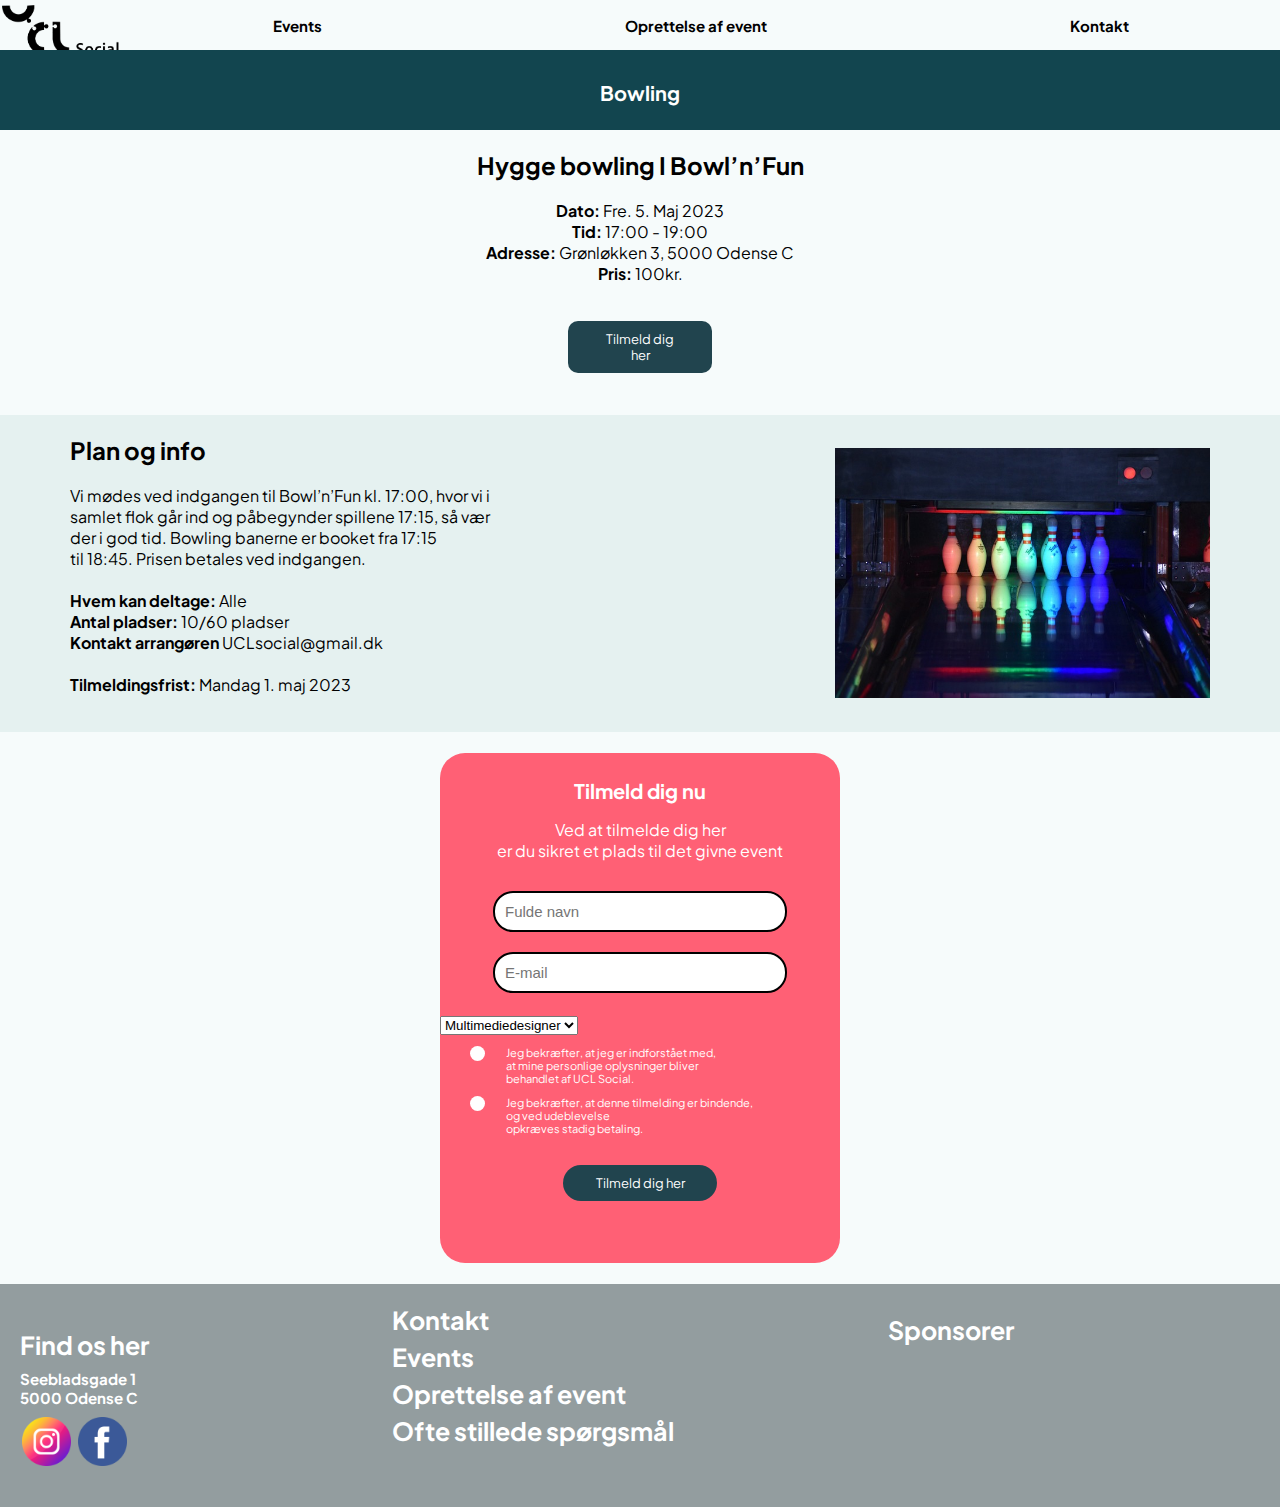
==== bowling.html @ ae9332de "." ====
<!DOCTYPE html>
<html lang="da">
<head>
    <meta charset="UTF-8">
    <meta http-equiv="X-UA-Compatible" content="IE=edge">
    <meta name="viewport" content="width=device-width, initial-scale=1.0">
    <link rel="stylesheet" href="style.css" />
    <script src="java/script.js" defer></script>
    <link href="https://fonts.googleapis.com/css2?family=Plus+Jakarta+Sans:ital,wght@0,200;0,300;0,400;0,500;0,600;0,700;0,800;1,200;1,300;1,400;1,500;1,600;1,700;1,800&display=swap" rel="stylesheet">
    <title>Bowling</title>
</head>
<body>
    <header>
        <a href="index.html"> <img id="logo" src="img/logo.png" alt="logo"></a>
        <a class="tekstheader" href="events.html">Events</a>
        <a class="tekstheader" href="opret.html">Oprettelse af event</a>
        <a class="tekstheader" href="kontakt.html">Kontakt</a>
    </header>

   <main>
<div class="bannerbowling">
  <p>Bowling</p>
  </div>

<div class="bowlinginfo">
<h2>Hygge bowling I Bowl’n’Fun</h2>
<p><span class="tekstbold">Dato:</span> Fre. 5. Maj 2023 <br>
    <span class="tekstbold">Tid:</span> 17:00 - 19:00 <br>
    <span class="tekstbold">Adresse:</span> Grønløkken 3, 5000 Odense C <br>
    <span class="tekstbold">Pris:</span> 100kr.</p>
             <br>
<a href="#tilmedlingscroll" class="eventbutton">Tilmeld dig her</a>
 <br> <br>
</div>
<div class="bagrundsbjælke bbbowling">
  <br>
<img class="bowlingkejler" src="img/bowling-pins-g79dc12763_640.jpg" alt="bowlingkejler">
<div class="pogi">
<h2>Plan og info</h2>
<p> Vi mødes ved indgangen til Bowl’n’Fun kl. 17:00, hvor vi i <br>
   samlet flok går ind og  påbegynder spillene 17:15, så vær <br>
    der i god tid. Bowling banerne er booket fra 17:15 <br>
    til 18:45. Prisen betales ved indgangen.
    <br>
    <br>
  <span class="tekstbold">Hvem kan deltage:</span> Alle <br>
    <span class="tekstbold">Antal pladser:</span> 10/60 pladser<br>
    <span class="tekstbold">Kontakt arrangøren</span> UCLsocial@gmail.dk
    <br>
    <br>
    <span class="tekstbold">Tilmeldingsfrist:</span> Mandag 1. maj 2023</p>
    <br>
  </div>
</div>
<br>
<div class="tilmedlingblanket" id="tilmedlingscroll">
  <p class="tilmelddignu">Tilmeld dig nu</p>
  <p class="tekstitilmeld">Ved at tilmelde dig her <br>
er du sikret et plads til det givne event
  </p>
  <input type="text" placeholder="Fulde navn" class="inputfelter">
  </input>
  <input type="text" placeholder="E-mail" class="inputfelter">

  <select id="dropdownselect">
      <option value="multimediedesigner">Multimediedesigner</option>
      <option value="finansøkonom">Finansøkonom</option>
      <option value="markedsøkonom">Markedsøkonom</option>
  </select>

  </input>
  <label id="tekst1" class="container">
    <input type="checkbox" checked="checked">
    <p class="tekstiblanket">Jeg bekræfter, at jeg er indforstået med, <br>
      at mine personlige oplysninger bliver <br>
      behandlet af UCL Social. </p>
    <span class="checkmark"></span>


    <label id="tekst2" class="container">
      <input type="checkbox" checked="checked">
      <p class="tekstiblanket">Jeg bekræfter, at denne tilmelding er
        bindende, <br>
        og ved udeblevelse <br>
        opkræves stadig betaling.</p>
      <span class="checkmark"></span>
  </label>
  </label>

  <a href="#" class="eventbuttontilmeld">Tilmeld dig her</a>

  </div>

<br>
   </main>
   <footer>
             <div class="pfooter">
               <h3>Find os her</h3>
               <p>Seebladsgade 1</p>
               <p>5000 Odense C</p>
               <img src="img/instagram.png" alt="instagram">
               <img src="img/facebook.png" alt="facebook">
             </div>

             <div class="footer">
               <ul>
                 <li><a href="kontakt.html">Kontakt</a></li>
                 <li><a href="events.html">Events</a></li>
                 <li><a href="opret.html">Oprettelse af event</a></li>
                 <li><a href="kontakt.html">Ofte stillede spørgsmål</a></li>
               </ul>
             </div>



               <div class="sfooter">
                 <p>Sponsorer</p>
               </div>


               <!--sponsorer-->
           </footer>


</body>
</html>
---- style.css ----
html{
  height: 100%;
  scroll-behavior: smooth;
}
/*Til alle sider*/
.tekstbold{
  font-weight: bold;

}

.pogi{
  margin-left: 15px;
}

body {
    background-color: #F6FBFB;
    font-family: "Plus Jakarta Sans";
    margin: auto;
}

/*Main*/
main {
    display: flex;
    flex-direction: column;
}

/*Header*/
#logo {
    height: 6vh;
    margin-top: 5px;
    margin-left: 2px;
}

header {
    display: flex;
    justify-content: space-around;
    height: 50px;
    margin-top: auto;
}

.tekstheader {
    font-size: 15px;
    text-decoration: none;
    color: black;
    margin: auto;
    font-weight: bold;
}

h1 {
    font-size: 20px;
    text-align: center;
    color: white;
}

/*Navigation*/

/*Footer*/
footer {
  padding: 20px;
  text-align: left;
  background-color: #939D9F;
  text-decoration: none;
  font-weight: bold;
  color: white;
    }
.pfooter {
margin-bottom: 15px;

}
.pfooter h3 {
font-size: 15px;
margin-bottom: 8px;
}
.pfooter p {
  font-size: 10px;
}
.pfooter p, .footer ul, .sfooter p  {
  margin: 0;
  padding: 0;
  list-style: none;
      }
.footer {
  flex: 1;
  margin-right: 20px;
  }
.footer ul li {
  margin-bottom: 5px;
}
.footer ul li a {
  color: white;
  text-decoration: none;
  font-size: 15px;
}
.footer ul li a:hover {
  text-decoration: underline;
}
.pfooter img {
  display: inline-block;
   margin: 2px;
   width: 25px;
   height: 25px;
}
.sfooter p{
  font-size: 15px;
  margin-top: 10px;
      }

/*Specielt på forskellige sider*/
#popup {
    display: none;
    position: fixed;
    top: 50%;
    left: 50%;
    transform: translate(-50%, -50%);
    background-color: white;
    padding: 20px;
    border: 1px solid black;
    box-shadow: 0px 0px 10px black;
  }

/*Forsiden*/
.overskriftbaggrund {
    height: 68px;
    width: 100%;
    background-color: #12454F;
    margin-top: -5px;
    /*columns: 3;*/
    display: flex;
    justify-content: space-around;
}

#sealleevents {
    color: white;
    font-size: 10px;
    margin-top: 40px;
}

.eventtilboks{
  width: 100%;
  margin-bottom: -30px;
}

.eventtilboks2{
  display: none;
  visibility: hidden;

}
/*Countdown*/

.countdownbaggrund {
  background: rgba(229, 241, 240, 0.5);
  width: 380px;
  margin: auto;
  height: 200px;
  margin-bottom: 10px;
}

.countdownboks {
  background-color: #12454F;
  width: 90%;
  height: 40%;
  margin: auto;
}

.countdowntekst2 {
  font-size: 20px;
  color: white;
  font-weight: bold;
  text-align: center;
  padding-top: 10px;
  display: flex;
  justify-content: space-around;
  word-spacing: 100px;
}

.countdowntekst3 {
  font-size: 20px;
  color: white;
  font-weight: bold;
  text-align: center;
  padding-top: 10px;
  display: flex;
  justify-content: space-around;
  word-spacing: 50px;
}

.countdowntekst1 {
  color: black;
  font-size: 20px;
  text-align: center;
}
#indtilnæsteevent {
  padding-top: 10px;
}

.linje {
  border-left: 3px solid white;
  height: 90%;
}

.linje1 {
  margin-left: 100px;
  margin-top: -75px;
}

.linje2 {
  margin-left: 220px;
  margin-top: -65px;
}

/*slideshow*/
#slideshowbillede {
    width: 100%;
}

/*forsidebokse*/
.forsideboks {
    width: 279px;
    height: 371px;
    background-color: #ED6B78;
    margin-top: 25px;
    margin-left: auto;
    margin-right: auto;
}
.forsideboks1 {
display: none;
}

.forsideimgboks {
    width: 224px;
    height: 207px;
    display: block;
    margin:auto;
    padding-top: 30px;
}

.tekstiboks{
    color: white;
    margin: auto;
    padding-top: 25px;
    text-align: center;
}
.tekstiboks1{

}

/*Slideshow billeder */
.slideshow{
  max-width: 1000px;
  position: relative;
  width: 100%;
  display: flex;
  justify-content: center;
  margin: auto;
}

/* Fading animation */
.fade {
  animation-name: fade;
  animation-duration: 1.5s;
}    
.billederedigering{
  width: 500px;
  height: 250px;
}

/* prikker under billede */
.dot {
  height: 7px;
  width: 7px;
  margin: 0 2px;
  background-color: #bbb;
  border-radius: 50%;
  display: inline-block;
  transition: background-color 0.6s ease;
}
.dots{
  text-align:center
}
.active {
  background-color: #717171;
}
/*Events siden*/
.overskifte {
  height: 68px;
  width: 100%;
  background-color: #12454F;
  margin-top: -5px;
  display: flex;
  justify-content: space-around;
  }

  .eventboks1 {
    padding: 10px;
    width: 305px;
    margin: 20px auto;
    text-align: left;
    background-color: #FF6075;
    margin-top: -80px;
    border-style: solid;
    border-color: grey;

  }
  .eventboks2 {
    padding: 10px;
    width: 305px;
    margin: 20px auto;
    text-align: left;
    background-color: #E5F1F0;
    margin-top: -80px;
    border-style: solid;
    border-color: grey;

  }

  .eventoverskift, .eventtekst, .tilmeldtext {
    color: #12454F;
  }

  .img {
    padding: 10px;
    width: 405px;
    margin: 20px auto;
    }

  .img img {
      max-width:100%;
      height:auto;
    }

  .tilbowling, .tilmeldtext{
font-size: 15px;
}

.bowlingoverskift, .eventoverskift{
font-size: 20px;
}

  .bowlingtekst, .eventtekst {
    margin-top: 10px;
    line-height: 25px;
    font-size: 13px;
    text-align: left;
    margin-left: 30px;
  }

  .læsmere {
    text-decoration: none;
    color: white;
    text-decoration: underline;
  }

  .her {
    text-decoration: none;
    color: #12454F;
    text-decoration: underline;
  }

/*Oprettelse af event*/
.opret {
  text-align: center;
  margin-top: 30px;
  }

  .dit{
 font-size: 20px;
 font-weight: bold;
}

.eget {
 font-size: 15px;
}

.arraninfo,.eventinfo, .billeder, .beskrivelse {
text-align: center;
margin-top: 50px;
}
.arraninfo input,.eventinfo input{
text-align: center;

}

.felter, .line{
display: flex;
padding: 10px;
margin-top: 10px;
margin-left: auto;
margin-right: auto;
border-radius: 7px;
width: 253px;
font-size: 10px;
border-color: #000000;
}

.felter {
width: 253px;
}

.bibe {
font-size: 20px;
}

.filerknap {
  background-color: white;
  border-radius: 7px;
  border: solid;
  border-color: #000000;
  color: black;
  padding: 10px 32px;
  text-align: center;
  text-decoration: none;
  display: inline-block;
  font-size: 15px;
  margin-inline: 180px;
  margin-right: 20px;
  margin-left: 20px;
  }

.beskiv {
width: 288px;
height: 258px;
font-size: 10px;
border-color: #000000;
margin-left: auto;
margin-right: auto;
display: flex;
padding: 10px;
margin-top: 10px;
}

.jatilsend{
  font-size: 15px;
  color: #21444E;
}

.sendknap {
  background-color: #21444E;
  border: none;
  color: white;
  padding: 10px 32px;
  text-align: center;
  text-decoration: none;
  display: inline-block;
  font-size: 11px;
  border-radius: 10px;
  margin-right: 20px;
  margin-left: 20px;
  margin-bottom: 30px;
}


/*Opret event siden*/
.eventboks{
    height: 258px;
    background-color: #ED6B78;
    margin-top: 25px;
}
.eventbutton {
    background-color: #21444E;
    width: 80px;
    border: none;
    color: white;
    padding: 10px 32px;
    text-align: center;
    text-decoration: none;
    display: inline-block;
    font-size: 13px;
    margin-inline: 180px;
    border-radius: 10px;
    display: flex;
    margin-left: auto;
    margin-left: auto;
  }

  .eventbuttontilmeld{
    background-color: #21444E;
    border: none;
    color: white;
    padding: 10px 32px;
    text-align: center;
    text-decoration: none;
    display: block;
    font-size: 13px;
    border-radius: 20px;
    margin-left: auto;
    margin-right: auto;
    margin-top: 20px;
    margin-bottom: 20px;
    width: 90px;
  }

/*Kontakt siden*/
.tekstkontakt {
  text-align: center;
  font-size: 15px;
}

.grønfarve {
  color: #12454F;
}

.kontaktoverskrift {
  font-size: 20px;
  font-weight: bold;
  text-align: center;
  margin-top: 30px;
}

.tekstuclk {
  text-align: center;
  font-size: 15px;
  margin-top: 40px;
}

.tekstkontaktp {
  font-size: 15px;
  line-height: 25px;
  margin-left: 15px;
  margin-bottom: 25px;
}

.oftess {
  height: 34px;
  width: 316px;
  background-color: white;
  border: #000000;
  border-style: solid;
  border-radius: 10px;
  margin-top: 10px;
  margin-left: auto;
  margin-right: auto;
  margin-bottom: 10px;
}

.oftesstekst {
  font-size: 13px;
  margin-left: 5px;
  margin-top: 10px;
}

.oftesidst {
  margin-bottom: 30px;
}

.student{
width: 400px;
display: flex;
margin-left: auto;
margin-right: auto;
}

/*Bowling event*/
.bagrundsbjælke{
  background-color:#E5F1F0;
}

.bannerbowling{
    background-color:#12454F;
    height: 70px;
    color: white;
    text-align: center;
    font-weight: bold;
    padding-top: 10px;
    font-size: 20px;
}
.bowlinginfo{
    text-align: center;

}

.tilmedlingblanket{
width: 314px;
height: 410px;
background-color: #FF6075;
margin: auto;
border-radius: 25px;
}

.inputfelter {
  display: flex;
  padding: 10px;
  margin-top: 10px;
  margin-left: auto;
  margin-right: auto;
  border-radius: 20px;
  width: 186px;
  font-size: 11px;
  border-color: #000000;
  border-style:solid;
}

.bowlingkejler{
width: 50vh;
height: 30vh;
margin-top: 10px;
margin-bottom: 10px;
display: flex;
margin-left: auto;
margin-right: auto;
}

.tilmelddignu{
  color: #FFFFFF;
  text-align: center;
  font-weight: bold;
}

.tekstitilmeld{
  color: #FFFFFF;
  text-align: center;
}

/* det der holder tjek boksen det hele */
.container {
  display: block;
  position: relative;
  padding-left: 35px;
  margin-bottom: 12px;
  cursor: pointer;
  font-size: 22px;
  -webkit-user-select: none;
  -moz-user-select: none;
  -ms-user-select: none;
  user-select: none;
  justify-content: space-evenly;
}

/* gemmer tjek boks */
.container input {
  position: absolute;
  opacity: 0;
  cursor: pointer;
  height: 0;
  width: 0;
}

/* layout på tjek boks*/
.checkmark {
  position: absolute;
  top: 0;
  left: 0;
  height: 15px;
  width: 15px;
  background-color: #00FF00;
  border-radius: 50px;
}

/* hover eFFekt */
.container:hover input ~ .checkmark {
  background-color: #ccc;
}

/* når tjek boks er tjekket, bliver grøn baggrund */
.container input:checked ~ .checkmark {
  background-color: #FFFFFF;
}

/* Create the checkmark/indicator (hidden when not checked) */
.checkmark:after {
  position: absolute;
  display: none;
}

/* viser tjek eFter den er tjekket */
.container input:checked ~ .checkmark:after {
  display: block;
}
.tekstiblanket{
  font-size: 10px;
  color: #FFFFFF;
}

#tekst1{
  margin-left: 30px;
}
#tekst2{
  margin-left: -36px;
}

@media only screen and (min-width: 1080px) {

    /*Footer*/
  footer {
      padding: 20px;
      text-align: left;
      text-decoration: none;
      font-weight: bold;
      display: flex;
      }
      .pfooter, .footer, .sfooter {
        width: 30%;
      }
      .pfooter h3 {
        font-size: 25px;
      }
      .pfooter p {
        margin: 0;
        font-size: 15px;
      }

      .pfooter img {
        flex-direction: row;
        justify-content: space-between;
        margin-top: 10px;
        height: 49px;
        width: 49px;
      }

      .footer ul li a{
        font-size: 25px;
      }

      .sfooter p {
        font-size: 25px;
      }


    .musikbilledeiboks{
     display: flex;
     flex-direction: row;
    }

    .eventtilboks{
      display: none;
      visibility: hidden;
    }
   .eventbutton{
    margin: auto;
   }
   .eventboks{
    columns: 2;
   }

  .eventtilboks2{
    visibility:visible;
    width: 100%;
    height: 258px;
    display: flex;
  }
  /*Forsiden*/
  .forsideboks1 {
    display: inline;
    display: block;
    width: 279px;
    height: 371px;
    background-color: #E5F1F0;
    margin-top: 25px;
    margin-left: auto;
    margin-right: auto;
  }
  .tekstiboks1{
    color:#12454F;
    margin: auto;
    padding-top: 25px;
    text-align: center;
  }
.boksflex{
  display: flex;
}

  /*Event siden*/

  .bowlingsection {
    display: flex;
    flex-direction: row;
    margin-top: 120px;
  }

  .eventboks1 {
    height: 400px;
    width: 1500px;
    margin-left: 100px;
    order: 1;
  }


  .bowlingimg {
    width: 1000px;
    height: auto;
    transform: translate(-100px, -45px);
    order: 2;
  }

  .bowlingtekst {
    width: 300px;
    text-align: center;
    margin: auto;
  }

  .bowlingoverskift {
    margin-top: 10px;
  }

  .konkurrencesection {
    display: flex;
    flex-direction: row;
    margin-top: 120px;
  }

  .eventboks2 {
    height: 400px;
    width: 1500px;
    margin-right: 100px;
  }

  .konkurrenceimg {
    width: 1000px;
    height: auto;
    transform: translate(100px, -60px);
    margin-left: 100px;
  }

  .eventtekst {
    width: 300px;
    text-align: center;
    margin: auto;
  }

  .eventoverskift {
    margin-top: 10px;
  }


  .tursection {
    display: flex;
    flex-direction: row;
    margin-top: 120px;
  }

  .eventboks3 {
    height: 400px;
    width: 1500px;
    margin-left: 100px;
    order: 1;
  }


  .turimg {
    width: 1000px;
    height: auto;
    transform: translate(-200px, -45px);
    order: 2;
  }

  .pubcrawlsection {
    display: flex;
    flex-direction: row;
    margin-top: 120px;
  }

  .eventboks4 {
    height: 400px;
    width: 1500px;
    margin-right: 100px;
  }

  .pubcrawlimg {
    width: 1000px;
    height: auto;
    transform: translate(100px, -35px);
    margin-left: 100px;
  }

  /*Bowling*/
  .bbbowling{
    display: flex;
  }

  .bowlingkejler {
    order: 2;
    width: auto;
    height: 250px;
    margin-top: auto;
    margin-bottom: auto;
    margin-right: 70px;
  }

  .pogi {
    order: 1;
    margin-left: 70px;
    margin-top: auto;
    margin-bottom: auto;
  }

  .tilmedlingblanket {
    width: 400px;
    height: 510px;
  }

  .tilmelddignu {
    margin-top: 25px;
    font-size: 20px;
    margin-bottom: 10px;
  }

  .tekstitilmeld {
    margin-bottom: 30px;
  }

  .inputfelter {
    margin-bottom: 20px;
    width: 270px;
    font-size: 15px;
    border-color: #000000;
    border-style:solid;
  }

  .tekstiblanket {
    font-size: 11px;
  }

  .container {
    padding-left: 36px;
  }

  .eventbuttontilmeld {
    margin-top: 30px;
  }

  /*Kontakt siden*/
  .flexkontakt {
    display: flex;
    flex-direction: row;
    flex-wrap: wrap;
  }

  .uclsoverskrift {
    margin-left: 430px;
    margin-top: 50px;
  }

  .student {
    margin-left: 170px;
    margin-bottom: 50px;
  }

  .tekstkontaktp {
    margin-right: 200px;
    font-size: 15px;
  }

  .oftess {
    width: 80vh;
  }

  /*Oprettelse af event*/

        .dit{
       font-size: 40px;
      }

      .eget {
       font-size: 25px;
      }

      .felter, .line{
      font-size: 15px;
      }

      .beskiv {
        font-size: 15px;
      }

      .felter {
      width: 794px;
      height: 25px;
      }

      .bibe {
      font-size: 30px;
      }

      .jatilsend{
        font-size: 25px;
      }

      .sendknap {
        padding: 15px 60px;
        font-size: 20px;
      }


}
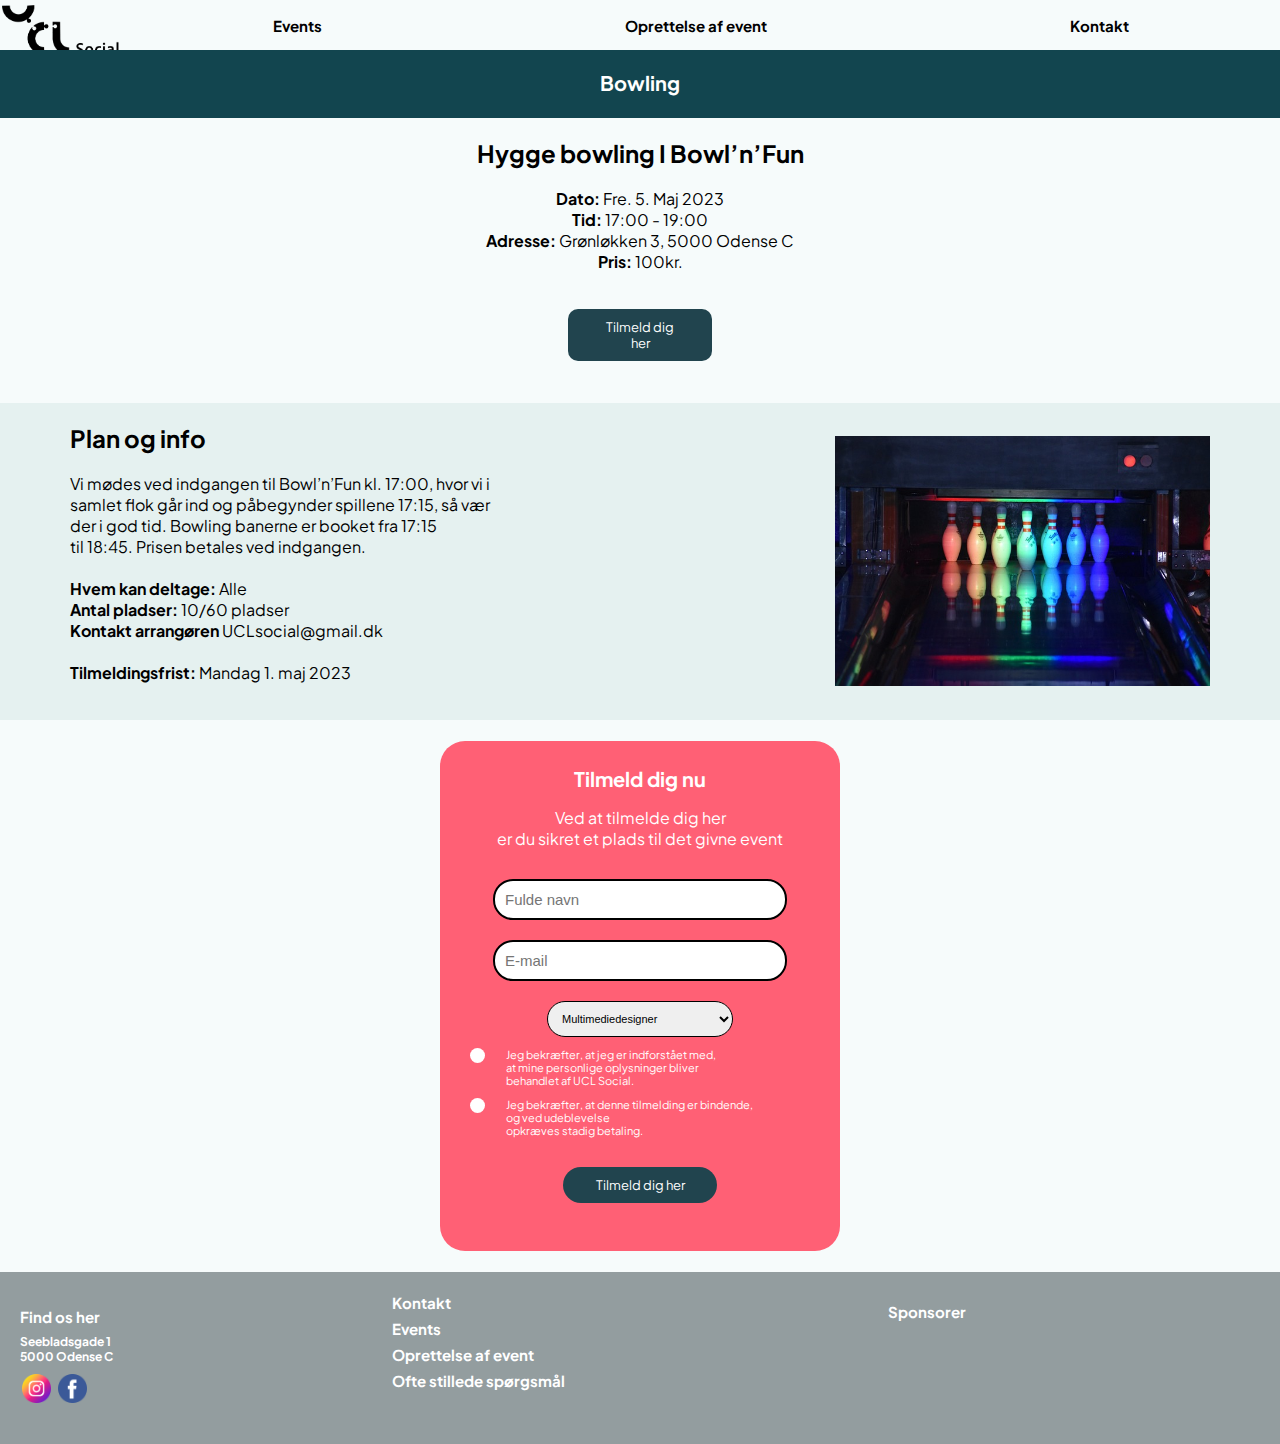
==== commit 863cc8ab: "gjort pænt i html filer" ====
--- a/bowling.html
+++ b/bowling.html
@@ -10,116 +10,115 @@
     <title>Bowling</title>
 </head>
 <body>
-    <header>
-        <a href="index.html"> <img id="logo" src="img/logo.png" alt="logo"></a>
-        <a class="tekstheader" href="events.html">Events</a>
-        <a class="tekstheader" href="opret.html">Oprettelse af event</a>
-        <a class="tekstheader" href="kontakt.html">Kontakt</a>
-    </header>
+  <header>
+    <a href="index.html"> <img id="logo" src="img/logo.png" alt="logo"></a>
+    <a class="tekstheader" href="events.html">Events</a>
+    <a class="tekstheader" href="opret.html">Oprettelse af event</a>
+    <a class="tekstheader" href="kontakt.html">Kontakt</a>
+   </header>
 
-   <main>
-<div class="bannerbowling">
-  <p>Bowling</p>
-  </div>
+  <main>
+    <div class="bannerbowling">
+      <p>Bowling</p>
+    </div>
 
-<div class="bowlinginfo">
-<h2>Hygge bowling I Bowl’n’Fun</h2>
-<p><span class="tekstbold">Dato:</span> Fre. 5. Maj 2023 <br>
-    <span class="tekstbold">Tid:</span> 17:00 - 19:00 <br>
-    <span class="tekstbold">Adresse:</span> Grønløkken 3, 5000 Odense C <br>
-    <span class="tekstbold">Pris:</span> 100kr.</p>
-             <br>
-<a href="#tilmedlingscroll" class="eventbutton">Tilmeld dig her</a>
- <br> <br>
-</div>
-<div class="bagrundsbjælke bbbowling">
-  <br>
-<img class="bowlingkejler" src="img/bowling-pins-g79dc12763_640.jpg" alt="bowlingkejler">
-<div class="pogi">
-<h2>Plan og info</h2>
-<p> Vi mødes ved indgangen til Bowl’n’Fun kl. 17:00, hvor vi i <br>
-   samlet flok går ind og  påbegynder spillene 17:15, så vær <br>
-    der i god tid. Bowling banerne er booket fra 17:15 <br>
-    til 18:45. Prisen betales ved indgangen.
+    <div class="bowlinginfo">
+      <h2>Hygge bowling I Bowl’n’Fun</h2>
+      <p><span class="tekstbold">Dato:</span> Fre. 5. Maj 2023 <br>
+        <span class="tekstbold">Tid:</span> 17:00 - 19:00 <br>
+        <span class="tekstbold">Adresse:</span> Grønløkken 3, 5000 Odense C <br>
+        <span class="tekstbold">Pris:</span> 100kr.</p>
+      <br>
+      <a href="#tilmedlingscroll" class="eventbutton">Tilmeld dig her</a>
+      <br> <br>
+    </div>
+
+    <div class="bagrundsbjælke bbbowling">
+      <br>
+      <img class="bowlingkejler" src="img/bowling-pins-g79dc12763_640.jpg" alt="bowlingkejler">
+      <div class="pogi">
+        <h2>Plan og info</h2>
+        <p> Vi mødes ved indgangen til Bowl’n’Fun kl. 17:00, hvor vi i <br>
+          samlet flok går ind og  påbegynder spillene 17:15, så vær <br>
+          der i god tid. Bowling banerne er booket fra 17:15 <br>
+          til 18:45. Prisen betales ved indgangen.
+        <br>
+        <br>
+        <span class="tekstbold">Hvem kan deltage:</span> Alle <br>
+        <span class="tekstbold">Antal pladser:</span> 10/60 pladser<br>
+        <span class="tekstbold">Kontakt arrangøren</span> UCLsocial@gmail.dk
+        <br>
+        <br>
+        <span class="tekstbold">Tilmeldingsfrist:</span> Mandag 1. maj 2023</p>
+        <br>
+      </div>
+    </div>
+
     <br>
-    <br>
-  <span class="tekstbold">Hvem kan deltage:</span> Alle <br>
-    <span class="tekstbold">Antal pladser:</span> 10/60 pladser<br>
-    <span class="tekstbold">Kontakt arrangøren</span> UCLsocial@gmail.dk
-    <br>
-    <br>
-    <span class="tekstbold">Tilmeldingsfrist:</span> Mandag 1. maj 2023</p>
-    <br>
-  </div>
-</div>
-<br>
-<div class="tilmedlingblanket" id="tilmedlingscroll">
-  <p class="tilmelddignu">Tilmeld dig nu</p>
-  <p class="tekstitilmeld">Ved at tilmelde dig her <br>
-er du sikret et plads til det givne event
-  </p>
-  <input type="text" placeholder="Fulde navn" class="inputfelter">
-  </input>
-  <input type="text" placeholder="E-mail" class="inputfelter">
 
-  <select id="dropdownselect">
-      <option value="multimediedesigner">Multimediedesigner</option>
-      <option value="finansøkonom">Finansøkonom</option>
-      <option value="markedsøkonom">Markedsøkonom</option>
-  </select>
+    <div class="tilmedlingblanket" id="tilmedlingscroll">
+      <p class="tilmelddignu">Tilmeld dig nu</p>
+      <p class="tekstitilmeld">Ved at tilmelde dig her <br>
+        er du sikret et plads til det givne event</p>
+      <input type="text" placeholder="Fulde navn" class="inputfelter">
+      </input>
+      <input type="text" placeholder="E-mail" class="inputfelter">
 
-  </input>
-  <label id="tekst1" class="container">
-    <input type="checkbox" checked="checked">
-    <p class="tekstiblanket">Jeg bekræfter, at jeg er indforstået med, <br>
-      at mine personlige oplysninger bliver <br>
-      behandlet af UCL Social. </p>
-    <span class="checkmark"></span>
+        <select id="dropdownselect">
+          <option value="multimediedesigner">Multimediedesigner</option>
+          <option value="finansøkonom">Finansøkonom</option>
+          <option value="markedsøkonom">Markedsøkonom</option>
+        </select>
+
+      </input>
+
+      <label id="tekst1" class="container">
+        <input type="checkbox" checked="checked">
+        <p class="tekstiblanket">Jeg bekræfter, at jeg er indforstået med, <br>
+          at mine personlige oplysninger bliver <br>
+          behandlet af UCL Social. </p>
+        <span class="checkmark"></span>
 
 
-    <label id="tekst2" class="container">
-      <input type="checkbox" checked="checked">
-      <p class="tekstiblanket">Jeg bekræfter, at denne tilmelding er
-        bindende, <br>
-        og ved udeblevelse <br>
-        opkræves stadig betaling.</p>
-      <span class="checkmark"></span>
-  </label>
-  </label>
+        <label id="tekst2" class="container">
+          <input type="checkbox" checked="checked">
+          <p class="tekstiblanket">Jeg bekræfter, at denne tilmelding er
+            bindende, <br>
+            og ved udeblevelse <br>
+            opkræves stadig betaling.</p>
+          <span class="checkmark"></span>
+        </label>
+      </label>
 
-  <a href="#" class="eventbuttontilmeld">Tilmeld dig her</a>
+      <a href="#" class="eventbuttontilmeld">Tilmeld dig her</a>
+    </div>
 
-  </div>
+    <br>
+  </main>
 
-<br>
-   </main>
-   <footer>
-             <div class="pfooter">
-               <h3>Find os her</h3>
-               <p>Seebladsgade 1</p>
-               <p>5000 Odense C</p>
-               <img src="img/instagram.png" alt="instagram">
-               <img src="img/facebook.png" alt="facebook">
-             </div>
+  <footer>
+    <div class="pfooter">
+      <h3>Find os her</h3>
+      <p>Seebladsgade 1</p>
+      <p>5000 Odense C</p>
+      <img src="img/instagram.png" alt="instagram">
+      <img src="img/facebook.png" alt="facebook">
+    </div>
 
-             <div class="footer">
-               <ul>
-                 <li><a href="kontakt.html">Kontakt</a></li>
-                 <li><a href="events.html">Events</a></li>
-                 <li><a href="opret.html">Oprettelse af event</a></li>
-                 <li><a href="kontakt.html">Ofte stillede spørgsmål</a></li>
-               </ul>
-             </div>
+    <div class="footer">
+      <ul>
+        <li><a href="kontakt.html">Kontakt</a></li>
+        <li><a href="events.html">Events</a></li>
+        <li><a href="opret.html">Oprettelse af event</a></li>
+        <li><a href="kontakt.html">Ofte stillede spørgsmål</a></li>
+      </ul>
+    </div>
 
-
-
-               <div class="sfooter">
-                 <p>Sponsorer</p>
-               </div>
-
-
-               <!--sponsorer-->
-           </footer>
+    <div class="sfooter">
+      <p>Sponsorer</p>
+    </div>
+    <!--sponsorer-->
+  </footer>
 
 
 </body>
--- a/style.css
+++ b/style.css
@@ -50,6 +50,7 @@
     font-size: 20px;
     text-align: center;
     color: white;
+    margin: auto;
 }
 
 /*Navigation*/
@@ -112,11 +113,24 @@
     top: 50%;
     left: 50%;
     transform: translate(-50%, -50%);
-    background-color: white;
-    padding: 20px;
-    border: 1px solid black;
+    background-color: #12454F;
+    padding: 20px 30px 50px;
+    border-radius: 7px;
+    color: #F6FBFB;
     box-shadow: 0px 0px 10px black;
-  }
+    text-align: center;
+  }
+
+  #popup p{
+    margin-bottom: 30px;
+    }
+
+  #lukbtn {
+    padding: 5px 40px;
+    background-color: #ED6B78;
+    border: none;
+    border-radius: 7px;
+}
 
 /*Forsiden*/
 .overskriftbaggrund {
@@ -145,17 +159,21 @@
   visibility: hidden;
 
 }
+
 /*Countdown*/
 
 .countdownbaggrund {
   background: rgba(229, 241, 240, 0.5);
   width: 380px;
   margin: auto;
-  height: 200px;
+  height: 220px;
   margin-bottom: 10px;
-}
-
-.countdownboks {
+  position: absolute;
+  top: 15px;
+  right: 60px;
+}
+
+#countdownboks {
   background-color: #12454F;
   width: 90%;
   height: 40%;
@@ -207,6 +225,8 @@
   margin-left: 220px;
   margin-top: -65px;
 }
+
+
 
 /*slideshow*/
 #slideshowbillede {
@@ -240,8 +260,29 @@
     padding-top: 25px;
     text-align: center;
 }
-.tekstiboks1{
-
+.tekstiboks3{
+  color: white;
+  margin: auto;
+  padding-top: 25px;
+  text-align: center;
+}
+
+.rundtomopretboks {
+  padding-top: 50px;
+}
+
+.forsideknap {
+  background-color: #21444E;
+    width: 80px;
+    border: none;
+    color: white;
+    padding: 10px 32px;
+    text-align: center;
+    text-decoration: none;
+    font-size: 13px;
+    border-radius: 10px;
+    display: block;
+    margin: auto;
 }
 
 /*Slideshow billeder */
@@ -258,7 +299,7 @@
 .fade {
   animation-name: fade;
   animation-duration: 1.5s;
-}    
+}
 .billederedigering{
   width: 500px;
   height: 250px;
@@ -375,9 +416,9 @@
 text-align: center;
 margin-top: 50px;
 }
+
 .arraninfo input,.eventinfo input{
 text-align: center;
-
 }
 
 .felter, .line{
@@ -392,6 +433,30 @@
 border-color: #000000;
 }
 
+.input-deler {
+  display: flex;
+  justify-content: center;
+  align-items: center;
+  margin-bottom: 50px;
+  text-align: center;
+  margin-top: -20px;
+  }
+
+  .input-deler input {
+    width: 200px;
+    margin-right: 10px;
+    margin-left: 10px;
+      }
+
+    .leftpris p {
+    margin-right: 250px;
+    margin-bottom: -40px;
+    }
+
+    .rightpris p {
+    margin-left: 250px;
+    }
+
 .felter {
 width: 253px;
 }
@@ -447,7 +512,6 @@
   margin-left: 20px;
   margin-bottom: 30px;
 }
-
 
 /*Opret event siden*/
 .eventboks{
@@ -556,12 +620,13 @@
 
 .bannerbowling{
     background-color:#12454F;
-    height: 70px;
+    height: 68px;
     color: white;
     text-align: center;
     font-weight: bold;
-    padding-top: 10px;
     font-size: 20px;
+    display: flex;
+    justify-content: space-around;
 }
 .bowlinginfo{
     text-align: center;
@@ -574,6 +639,19 @@
 background-color: #FF6075;
 margin: auto;
 border-radius: 25px;
+}
+
+#dropdownselect {
+  display: flex;
+  padding: 10px;
+  margin-top: 10px;
+  margin-left: auto;
+  margin-right: auto;
+  border-radius: 20px;
+  width: 186px;
+  font-size: 11px;
+  border-color: black;
+  border-style:solid;
 }
 
 .inputfelter {
@@ -690,28 +768,18 @@
       .pfooter, .footer, .sfooter {
         width: 30%;
       }
-      .pfooter h3 {
-        font-size: 25px;
-      }
+
       .pfooter p {
         margin: 0;
-        font-size: 15px;
+        font-size: 12px;
       }
 
       .pfooter img {
         flex-direction: row;
         justify-content: space-between;
         margin-top: 10px;
-        height: 49px;
-        width: 49px;
-      }
-
-      .footer ul li a{
-        font-size: 25px;
-      }
-
-      .sfooter p {
-        font-size: 25px;
+        height: 29px;
+        width: 29px;
       }
 
 
@@ -758,6 +826,24 @@
   display: flex;
 }
 
+.tekstiboks3{
+  font-size: 20px;
+}
+
+.rundtomopretboks {
+  padding-top: 40px;
+}
+
+.forsideknap {
+  height: 25px;
+  width: 100px;
+  font-size: 17px;
+}
+
+h1 {
+  font-size: 25px;
+}
+
   /*Event siden*/
 
   .bowlingsection {
@@ -946,15 +1032,15 @@
   /*Oprettelse af event*/
 
         .dit{
-       font-size: 40px;
+       font-size: 1.5em;
       }
 
       .eget {
-       font-size: 25px;
+       font-size: 18px;
       }
 
       .felter, .line{
-      font-size: 15px;
+      font-size: 12px;
       }
 
       .beskiv {
@@ -979,5 +1065,18 @@
         font-size: 20px;
       }
 
-
-}
+      .leftpris p {
+      margin-right: 250px;
+      margin-bottom: -45px;
+      }
+
+      .rightpris p {
+      margin-left: 250px;
+      }
+
+        #popup p{
+          font-size: 20px;
+          }
+
+
+}
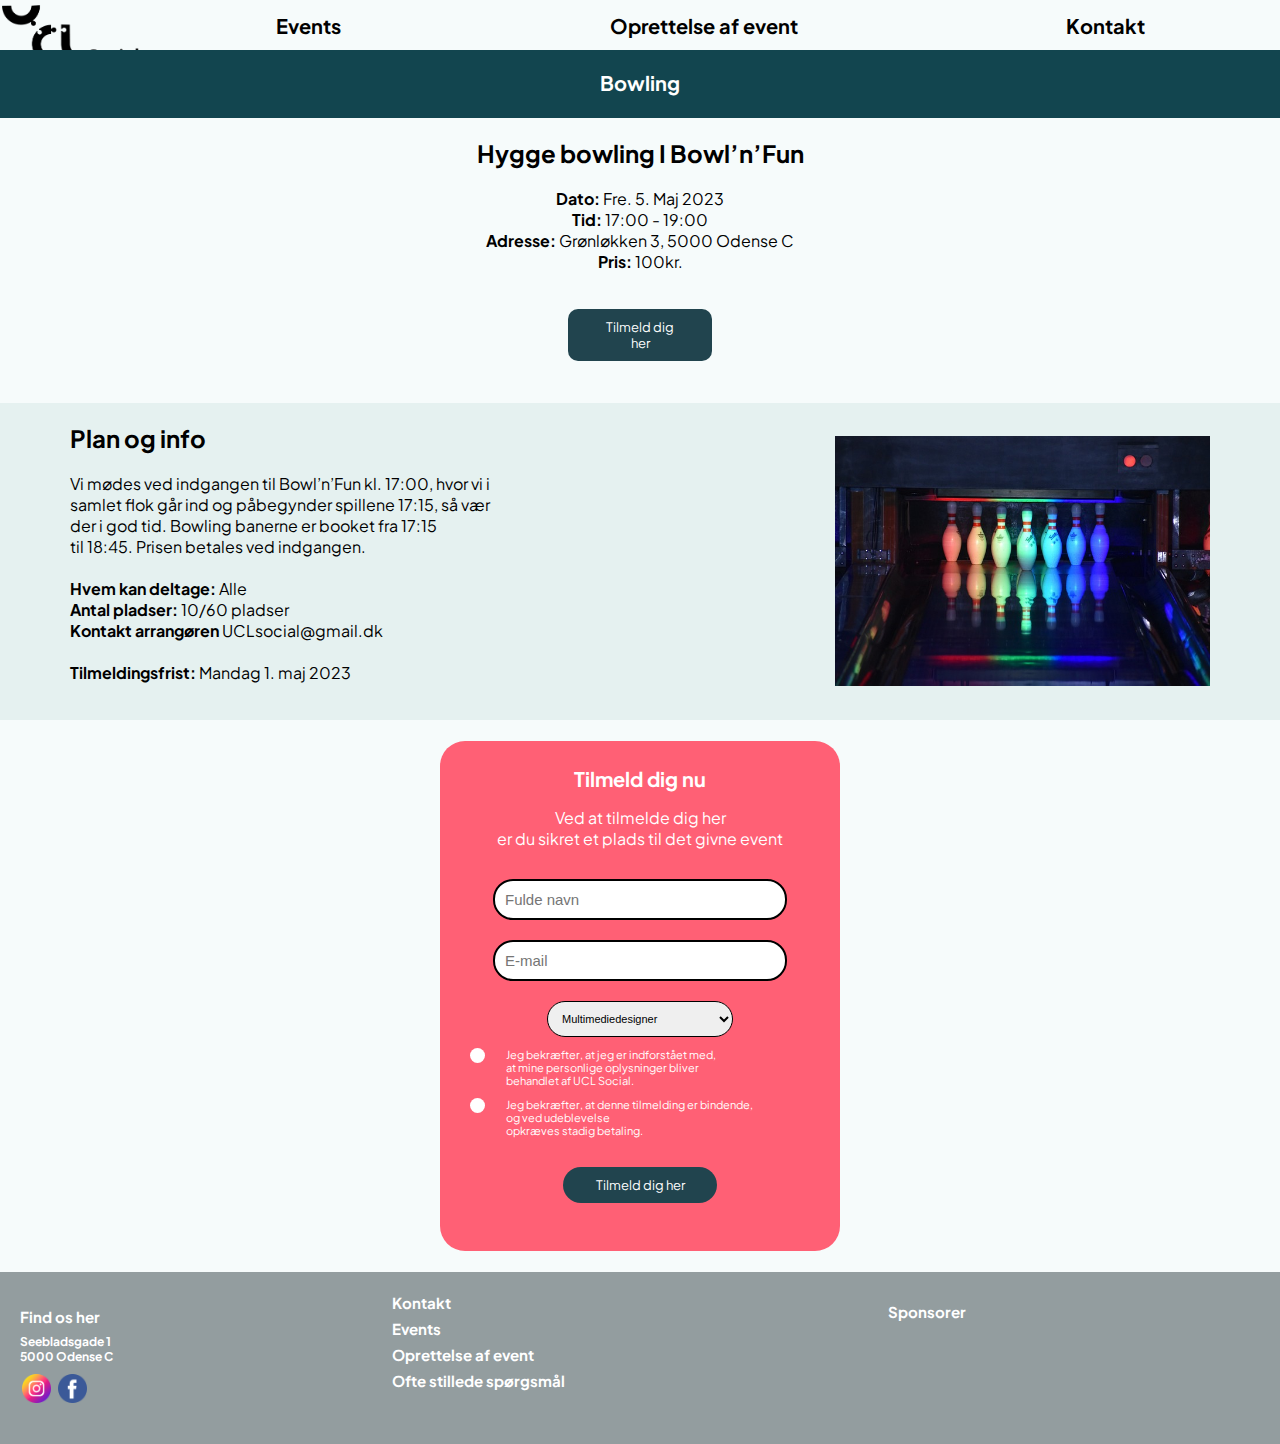
==== commit 3f1e0a70: "bowling side" ====
--- a/bowling.html
+++ b/bowling.html
@@ -61,18 +61,17 @@
       <p class="tekstitilmeld">Ved at tilmelde dig her <br>
         er du sikret et plads til det givne event</p>
       <input type="text" placeholder="Fulde navn" class="inputfelter">
-      </input>
       <input type="text" placeholder="E-mail" class="inputfelter">
-
+      
+<!--Dropdown til javascript Aimi-->
         <select id="dropdownselect">
           <option value="multimediedesigner">Multimediedesigner</option>
           <option value="finansøkonom">Finansøkonom</option>
           <option value="markedsøkonom">Markedsøkonom</option>
         </select>
 
-      </input>
 
-      <label id="tekst1" class="container">
+      <div id="tekst1" class="container">
         <input type="checkbox" checked="checked">
         <p class="tekstiblanket">Jeg bekræfter, at jeg er indforstået med, <br>
           at mine personlige oplysninger bliver <br>
@@ -80,15 +79,15 @@
         <span class="checkmark"></span>
 
 
-        <label id="tekst2" class="container">
+        <div id="tekst2" class="container">
           <input type="checkbox" checked="checked">
           <p class="tekstiblanket">Jeg bekræfter, at denne tilmelding er
             bindende, <br>
             og ved udeblevelse <br>
             opkræves stadig betaling.</p>
           <span class="checkmark"></span>
-        </label>
-      </label>
+          </div>
+        </div>
 
       <a href="#" class="eventbuttontilmeld">Tilmeld dig her</a>
     </div>
--- a/style.css
+++ b/style.css
@@ -132,6 +132,22 @@
     border-radius: 7px;
 }
 
+.lukknape, .easterknap {
+  background-color: #ED6B78;
+  border: none;
+  color: white;
+  padding: 5px 10px;
+  text-align: center;
+  text-decoration: none;
+  font-size: 8px;
+  border-radius: 10px;
+  margin-right: 20px;
+  margin-left: 20px;
+  margin-bottom: 30px;
+  }
+
+  
+
 /*Forsiden*/
 .overskriftbaggrund {
     height: 68px;
@@ -291,6 +307,7 @@
   position: relative;
   width: 100%;
   display: flex;
+  flex-direction: column;
   justify-content: center;
   margin: auto;
 }
@@ -316,7 +333,7 @@
   transition: background-color 0.6s ease;
 }
 .dots{
-  text-align:center
+  text-align:center;
 }
 .active {
   background-color: #717171;
@@ -645,12 +662,12 @@
   display: flex;
   padding: 10px;
   margin-top: 10px;
+  margin-right: auto;
   margin-left: auto;
-  margin-right: auto;
   border-radius: 20px;
   width: 186px;
   font-size: 11px;
-  border-color: black;
+  border-color: #000000;
   border-style:solid;
 }
 
@@ -781,7 +798,14 @@
         height: 29px;
         width: 29px;
       }
-
+  
+  .tekstheader {
+      font-size: 20px;
+  }
+
+  #logo {
+    height: 7vh;
+  }
 
     .musikbilledeiboks{
      display: flex;
@@ -843,6 +867,61 @@
 h1 {
   font-size: 25px;
 }
+.billederedigering{
+  width: 1440px;
+  height: auto;
+}
+
+.slideshow{
+max-width: none;
+}
+
+.billederedigering {
+  width: 100%;
+  height: 550px;
+}
+
+.countdownbaggrund {
+  width: 760px;
+  height: 440px;
+  top: 55px;
+  right: 250px;
+}
+
+#countdownboks {
+  height: 53%;
+}
+
+.countdowntekst2 {
+  font-size: 40px;
+  padding-top: 40px;
+  word-spacing: 200px;
+}
+
+.countdowntekst3 {
+  font-size: 40px;
+  padding-top: 40px;
+  word-spacing: 100px;
+}
+
+.countdowntekst1 {
+  font-size: 30px;
+}
+
+.linje {
+  border-left: 5px solid white;
+  height: 90%;
+}
+
+.linje1 {
+  margin-left: 420px;
+  margin-top: -210px;
+}
+
+.linje2 {
+  margin-left: 215px;
+  margin-top: -175px;
+}
 
   /*Event siden*/
 
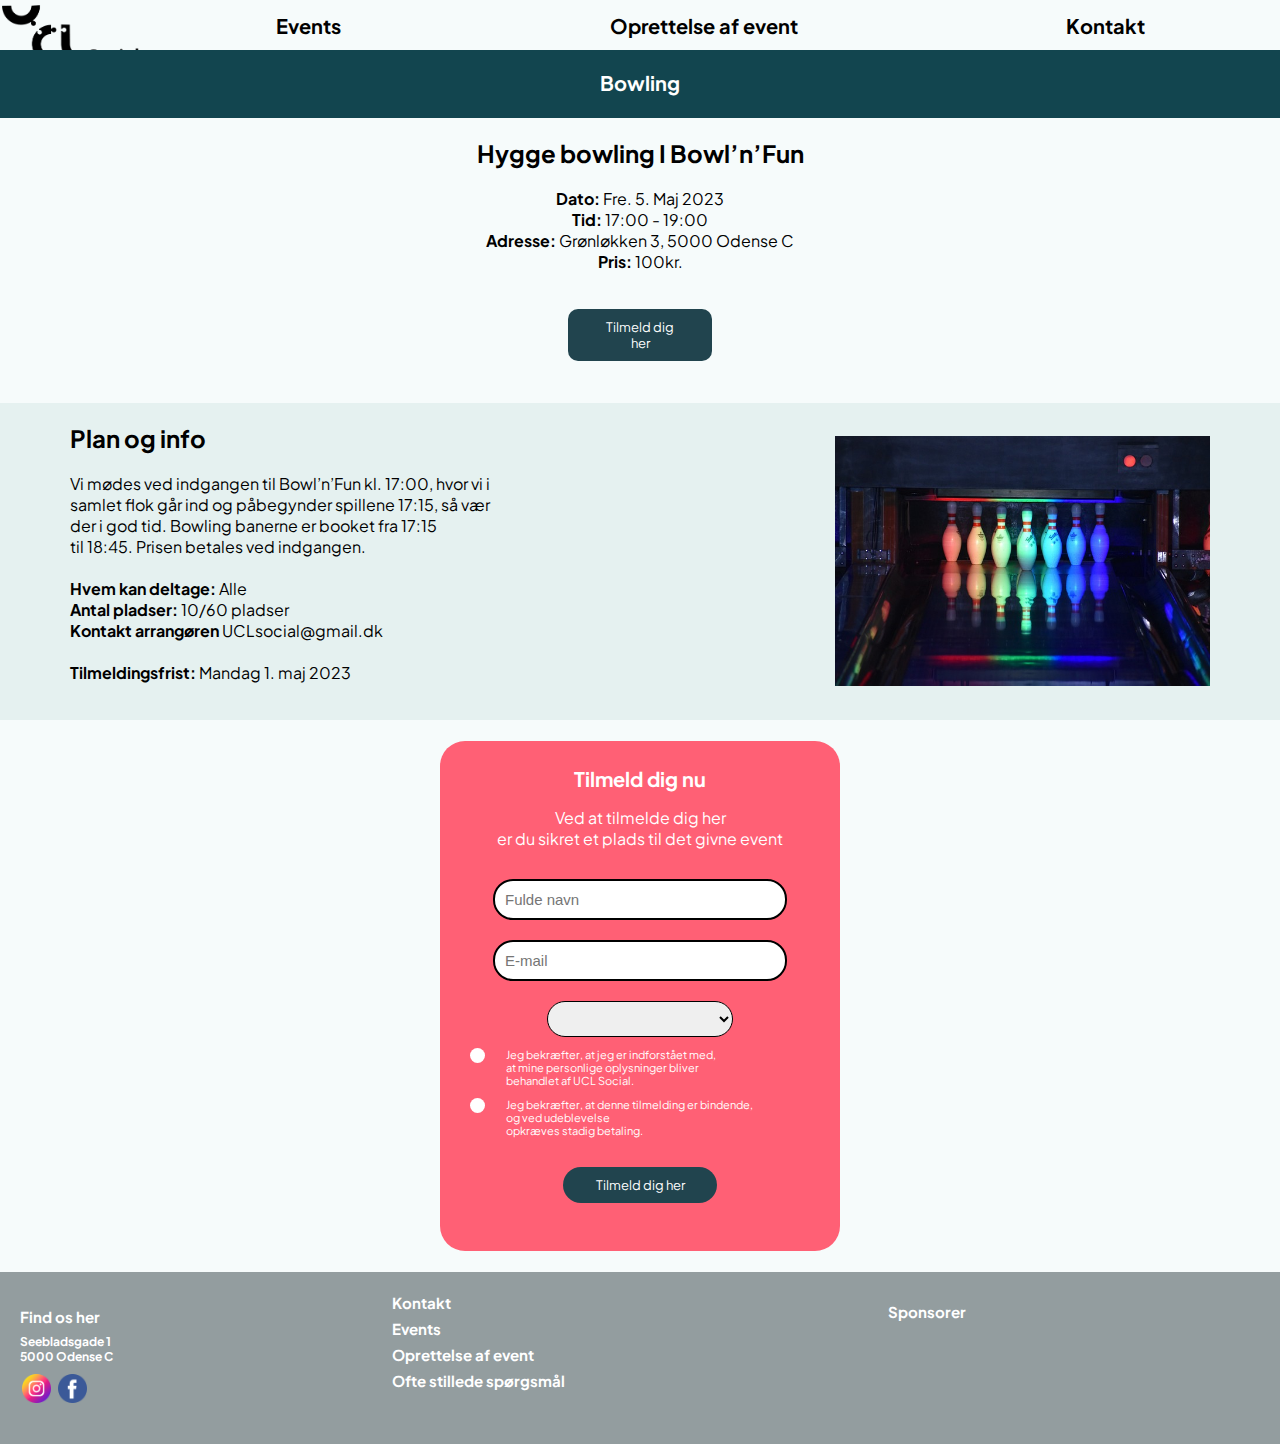
==== commit 4b7730c2: "Update bowling.html" ====
--- a/bowling.html
+++ b/bowling.html
@@ -65,9 +65,6 @@
       
 <!--Dropdown til javascript Aimi-->
         <select id="dropdownselect">
-          <option value="multimediedesigner">Multimediedesigner</option>
-          <option value="finansøkonom">Finansøkonom</option>
-          <option value="markedsøkonom">Markedsøkonom</option>
         </select>
 
 
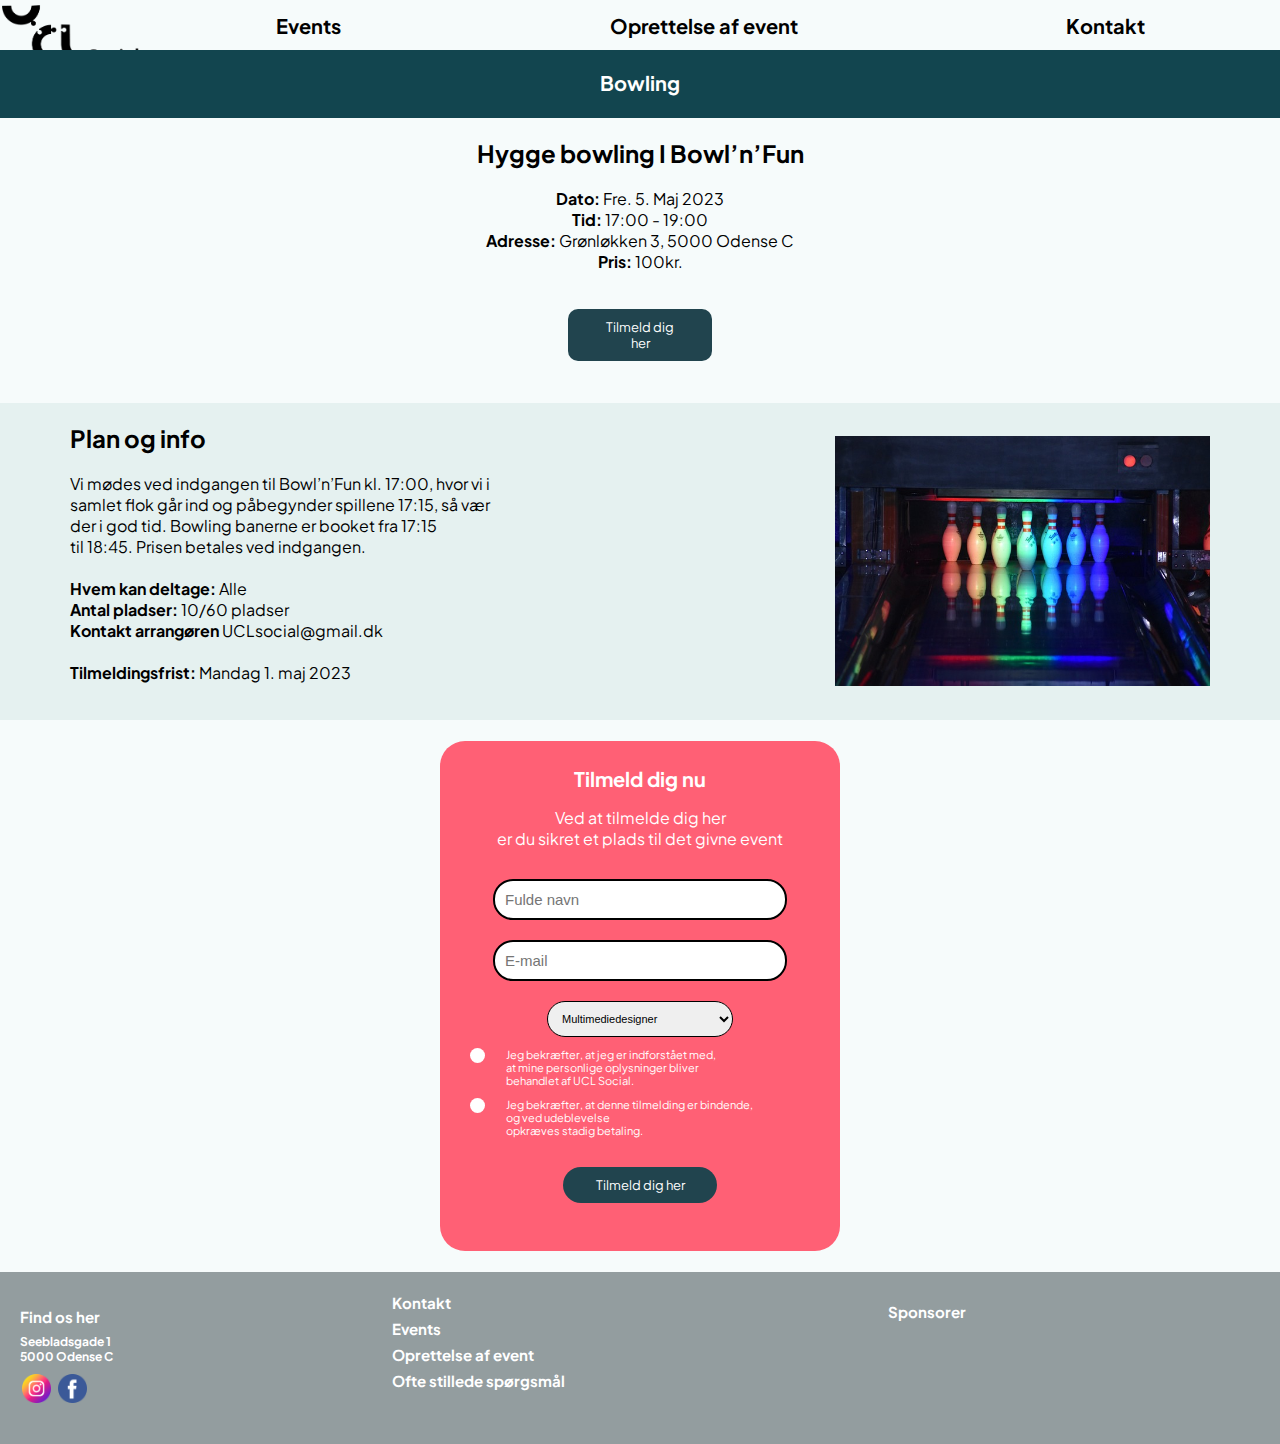
==== commit 3cad2e16: "." ====
--- a/bowling.html
+++ b/bowling.html
@@ -6,6 +6,7 @@
     <meta name="viewport" content="width=device-width, initial-scale=1.0">
     <link rel="stylesheet" href="style.css" />
     <script src="java/script.js" defer></script>
+    <script src="java/dropdown.js" defer></script>
     <link href="https://fonts.googleapis.com/css2?family=Plus+Jakarta+Sans:ital,wght@0,200;0,300;0,400;0,500;0,600;0,700;0,800;1,200;1,300;1,400;1,500;1,600;1,700;1,800&display=swap" rel="stylesheet">
     <title>Bowling</title>
 </head>
@@ -64,8 +65,7 @@
       <input type="text" placeholder="E-mail" class="inputfelter">
       
 <!--Dropdown til javascript Aimi-->
-        <select id="dropdownselect">
-        </select>
+<select id="dropdownselect">En select</select>
 
 
       <div id="tekst1" class="container">
